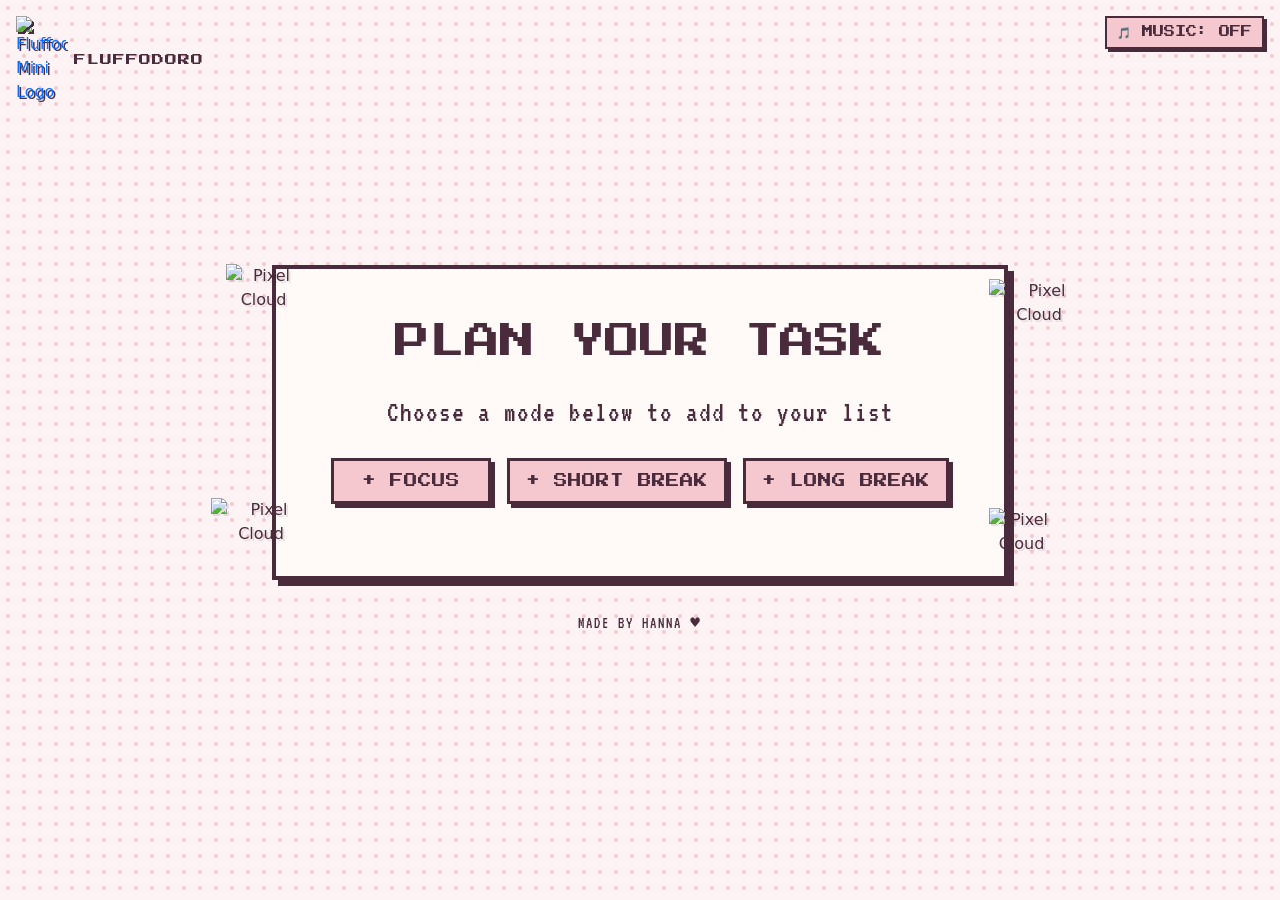
==== plan.html @ 5b4fe717 "html, css, and js files" ====
<!DOCTYPE html>
<html lang="en">

<head>
    <meta charset="UTF-8">
    <meta name="viewport" content="width=device-width, initial-scale=1.0">
    <title>Fluffodoro - Plan Tasks</title>
    <!-- Browser Tab Logo -->
    <link rel="icon" type="image/png" href="assets/images/LOGO.png">

    <!-- Bootstrap 5 CSS -->
    <link href="https://cdn.jsdelivr.net/npm/bootstrap@5.3.0/dist/css/bootstrap.min.css" rel="stylesheet">

    <!-- Google Fonts -->
    <link rel="preconnect" href="https://fonts.googleapis.com">
    <link rel="preconnect" href="https://fonts.gstatic.com" crossorigin>
    <link href="https://fonts.googleapis.com/css2?family=Press+Start+2P&family=VT323&display=swap" rel="stylesheet">

    <!-- Custom Styles -->
    <link rel="stylesheet" href="style.css">
</head>

<body class="fluffodoro-bg d-flex align-items-center">

    <!-- Music Container  -->
    <div class="music-menu-container">
        <div class="music-menu-bar">
            <button class="btn btn-pixel btn-pixel-sm" id="musicToggleBtn" title="Toggle Music Menu">
                🎵 <span class="d-none d-sm-inline" id="musicStatusText">MUSIC: OFF</span>
            </button>
        </div>

        <!-- Music Dropdown -->
        <div class="pixel-music-panel d-none" id="musicPanel">
            <div class="panel-header mb-2 fw-bold text-center">SELECT TRACK</div>

            <!-- Songs -->
            <div class="song-list mb-3">
                <button class="btn btn-pixel-song active w-100 mb-1" data-src="assets/audio/lofi-bg.mp3">
                    ▶ 1. Cozy Focus
                </button>
                <button class="btn btn-pixel-song w-100 mb-1" data-src="assets/audio/rainy-day.mp3">
                    ▶ 2. Soft Rain
                </button>
                <button class="btn btn-pixel-song w-100" data-src="assets/audio/cafe-vibes.mp3">
                    ▶ 3. Lofi Cafe
                </button>
            </div>

            <!-- Volume Slider -->
            <div class="volume-control">
                <label for="volumeSlider" class="form-label mb-1">VOLUME</label>
                <input type="range" class="form-range pixel-slider" id="volumeSlider" min="0" max="1" step="0.05"
                    value="0.5">
            </div>
        </div>
    </div>

    <!-- Top Logo -->
    <div class="top-logo">
        <a href="index.html" class="d-flex align-items-center text-decoration-none">
            <img src="assets/images/LOGO.png" class="top-logo-img" alt="Fluffodoro Mini Logo">
            <span class="top-logo-text ms-2 d-none d-sm-inline">FLUFFODORO</span>
        </a>
    </div>

    <!-- Main Container -->
    <div class="container py-5">
        <div class="row justify-content-center">
            <div class="col-11 col-md-10 col-lg-8 text-center">

                <!-- Plan Your Task Card -->
                <div class="card fluffodoro-card p-4 p-md-5">

                    <!-- Background Floating Clouds -->
                    <img src="assets/images/CLOUD.png" class="floating-cloud cloud-plan-left1" alt="Pixel Cloud">
                    <img src="assets/images/CLOUD.png" class="floating-cloud cloud-plan-left2" alt="Pixel Cloud">
                    <img src="assets/images/CLOUD.png" class="floating-cloud cloud-plan-right1" alt="Pixel Cloud">
                    <img src="assets/images/CLOUD.png" class="floating-cloud cloud-plan-right2" alt="Pixel Cloud">

                    <h1 class="mb-4 pixel-font-plan text-uppercase">Plan Your Task</h1>
                    <p class="pixel-subtitle mb-4">Choose a mode below to add to your list </p>

                    <div class="d-flex flex-wrap justify-content-center gap-3 mb-4">
                        <button class="btn btn-pixel task-mode-btn" data-mode="Focus">
                            + FOCUS
                        </button>
                        <button class="btn btn-pixel task-mode-btn" data-mode="Short Break">
                            + SHORT BREAK
                        </button>
                        <button class="btn btn-pixel task-mode-btn" data-mode="Long Break">
                            + LONG BREAK
                        </button>
                    </div>

                    <!-- Dynamic Task List Container -->
                    <div class="task-list-container text-start d-none" id="taskListContainer">
                        <div class="task-list-header mb-2 fw-bold">YOUR TASKS:</div>
                        <ul class="pixel-task-list list-unstyled mb-3" id="taskList"></ul>

                        <!-- Start Button -->
                        <div class="text-center mt-4">
                            <button class="btn btn-pixel btn-start-task" id="startTaskBtn">
                                ▶ START TASK
                            </button>
                        </div>
                    </div>
                </div>

                <!-- Footer -->
                <div class="footer-text mt-4 pixel-font text-uppercase">
                    <p class="pixel-footer mb-0">MADE BY HANNA <span class="pixel-heart">♥</span></p>
                </div>

            </div>
        </div>
    </div>

    <!-- Pop-up Modal -->
    <div class="pixel-modal-backdrop d-none" id="taskModal">
        <div class="pixel-modal-content p-4">
            <div class="d-flex justify-content-between align-items-center mb-3">
                <h2 class="pixel-modal-title mb-0" id="modalTitle">+ ADD TASK</h2>
                <button class="btn-pixel-close" id="closeModalBtn" type="button">×</button>
            </div>

            <!-- Name Input  -->
            <div class="mb-3 text-start" id="taskNameGroup">
                <label for="taskInput" class="form-label pixel-label">TASK NAME</label>
                <input type="text" class="form-control pixel-input" id="taskInput" placeholder="What are we working on?"
                    autocomplete="off">
            </div>

            <!-- Time Input -->
            <div class="mb-3 text-start">
                <label for="timeInput" class="form-label pixel-label" id="timeLabel">TIME (MINUTES)</label>
                <input type="number" class="form-control pixel-input" id="timeInput" value="25" min="1" max="180">
                <p class="pixel-hint mt-2 mb-0" id="timeHint">25 minutes is the recommended allotted time.</p>
            </div>

            <div class="d-flex justify-content-end gap-2 mt-4">
                <button class="btn btn-pixel btn-pixel-sm" id="cancelModalBtn" type="button">CANCEL</button>
                <button class="btn btn-pixel btn-pixel-sm active" id="saveTaskBtn" type="button">ADD TASK</button>
            </div>
        </div>
    </div>

    <!-- Popup Notification -->
    <div class="pixel-toast d-none" id="startToast">
        <span class="toast-star">✧</span> STARTING YOUR TASK...
    </div>

  
    <script>
        // Task Planning & Modal Script
        const taskModal = document.getElementById('taskModal');
        const modalTitle = document.getElementById('modalTitle');
        const taskModeBtns = document.querySelectorAll('.task-mode-btn');
        const closeModalBtn = document.getElementById('closeModalBtn');
        const cancelModalBtn = document.getElementById('cancelModalBtn');
        const saveTaskBtn = document.getElementById('saveTaskBtn');

        const taskNameGroup = document.getElementById('taskNameGroup');
        const taskInput = document.getElementById('taskInput');
        const timeInput = document.getElementById('timeInput');
        const timeLabel = document.getElementById('timeLabel');
        const timeHint = document.getElementById('timeHint');

        const taskListContainer = document.getElementById('taskListContainer');
        const taskList = document.getElementById('taskList');
        const startTaskBtn = document.getElementById('startTaskBtn');
        const startToast = document.getElementById('startToast');

        let currentSelectedMode = 'Focus';

        taskModeBtns.forEach(btn => {
            btn.addEventListener('click', () => {
                currentSelectedMode = btn.getAttribute('data-mode');
                modalTitle.textContent = `+ ${currentSelectedMode.toUpperCase()}`;
                taskInput.value = '';

                if (currentSelectedMode === 'Focus') {
                    taskNameGroup.classList.remove('d-none');
                    timeLabel.textContent = 'FOCUS TIME (MINUTES)';
                    timeInput.value = 25;
                    timeHint.textContent = '25 minutes is the recommended allotted time.';
                    setTimeout(() => taskInput.focus(), 50);
                } else if (currentSelectedMode === 'Short Break') {
                    taskNameGroup.classList.add('d-none');
                    timeLabel.textContent = 'BREAK TIME (MINUTES)';
                    timeInput.value = 5;
                    timeHint.textContent = '5 minutes is the recommended allotted time.';
                    setTimeout(() => timeInput.focus(), 50);
                } else if (currentSelectedMode === 'Long Break') {
                    taskNameGroup.classList.add('d-none');
                    timeLabel.textContent = 'BREAK TIME (MINUTES)';
                    timeInput.value = 15;
                    timeHint.textContent = '15 minutes is the recommended allotted time.';
                    setTimeout(() => timeInput.focus(), 50);
                }

                taskModal.classList.remove('d-none');
            });
        });

        const closeModal = () => taskModal.classList.add('d-none');

        closeModalBtn.addEventListener('click', closeModal);
        cancelModalBtn.addEventListener('click', closeModal);

        taskModal.addEventListener('click', (e) => {
            if (e.target === taskModal) closeModal();
        });

        // Add Task
        saveTaskBtn.addEventListener('click', () => {
            const taskName = taskInput.value.trim();
            const taskTime = parseInt(timeInput.value) || (currentSelectedMode === 'Focus' ? 25 : (currentSelectedMode === 'Short Break' ? 5 : 15));

            if (currentSelectedMode !== 'Focus' || taskName !== '') {
                taskListContainer.classList.remove('d-none');

                const displayName = currentSelectedMode === 'Focus' ? taskName : currentSelectedMode;

                const li = document.createElement('li');
                li.className = 'pixel-task-item d-flex align-items-center justify-content-between p-2 mb-2';
                li.setAttribute('data-name', displayName);
                li.setAttribute('data-mode', currentSelectedMode);
                li.setAttribute('data-time', taskTime);

                li.innerHTML = `
                    <div class="d-flex align-items-center gap-2 overflow-hidden me-2">
                        <span class="pixel-bullet flex-shrink-0">✦</span>
                        <span class="task-mode-badge flex-shrink-0">${currentSelectedMode}</span>
                        <span class="task-time-badge flex-shrink-0">⏱ ${taskTime}m</span>
                        <span class="task-text text-truncate">${displayName}</span>
                    </div>
                    <button class="btn-pixel-delete flex-shrink-0" title="Delete Task" type="button">×</button>
                `;

                li.querySelector('.btn-pixel-delete').addEventListener('click', () => {
                    li.remove();
                    if (taskList.children.length === 0) {
                        taskListContainer.classList.add('d-none');
                    }
                });

                taskList.appendChild(li);
                closeModal();
            }
        });

        // Save Tasks to localStorage and Redirect
        startTaskBtn.addEventListener('click', () => {
            const taskItems = document.querySelectorAll('.pixel-task-item');

            if (taskItems.length === 0) {
                alert("Please add at least one task before starting!");
                return;
            }

            const tasksQueue = [];
            taskItems.forEach(item => {
                tasksQueue.push({
                    name: item.getAttribute('data-name'),
                    mode: item.getAttribute('data-mode'),
                    time: parseInt(item.getAttribute('data-time'))
                });
            });

            localStorage.setItem('fluffodoro_tasks', JSON.stringify(tasksQueue));

            startToast.classList.remove('d-none');

            setTimeout(() => {
                window.location.href = 'timer.html';
            }, 2000);
        });

        [taskInput, timeInput].forEach(input => {
            input.addEventListener('keypress', (e) => {
                if (e.key === 'Enter') {
                    e.preventDefault();
                    saveTaskBtn.click();
                }
            });
        });
    </script>

    <!-- Background Music Sync Controller -->
    <script src="audio-sync.js"></script>

</body>

</html>
---- style.css ----
/* index.html */

/* Background */
.fluffodoro-bg {
  background-color: #FDF3F5;
  background-image: radial-gradient(#F5C8D0 2px, transparent 2px);
  background-size: 16px 16px; 
  background-position: 0 0;
  min-height: 100vh;
}

/* Pixel Image Rendering */
img {
  image-rendering: pixelated;
  image-rendering: crisp-edges;
}

/* Logo */
.top-logo {
  position: fixed;
  top: 16px;
  left: 16px;
  z-index: 1000;
  display: flex;
  align-items: center;
}

.top-logo-img {
  width: 50px;
  height: auto;
  image-rendering: pixelated;
  image-rendering: crisp-edges;
  filter: drop-shadow(2px 2px 0px #4A2B3B);
  transition: transform 0.2s ease;
}

.top-logo:hover .top-logo-img {
  transform: scale(1.1);
}

/* Logo Text */
.top-logo-text {
  font-family: 'Press Start 2P', cursive;
  font-size: 0.75rem;
  color: #4A2B3B;
  letter-spacing: 1px;
}

/* Mascot & Cloud */
.logo-wrapper {
  position: relative;
  display: inline-block;
  width: 30%;
  min-width: 140px;
}

.logo-img {
  position: relative;
  z-index: 2;
  width: 100%;
}

.floating-cloud {
  position: absolute;
  z-index: 1;
  pointer-events: none;
  user-select: none;
}

/* Left Cloud */
.cloud-left {
  top: -15px;
  left: -100px;
  width: 100px;
  animation: floatLeft 3.5s ease-in-out infinite alternate;
}

.cloud-left1 {
  top: 100px;
  left: -150px;
  width: 60px;
  animation: floatLeft 3.5s ease-in-out infinite alternate;
}

.cloud-left2 {
  top: 50px;
  left: -250px;
  width: 60px;
  animation: floatLeft 3.5s ease-in-out infinite alternate;
}

/* Right Cloud */
.cloud-right {
  bottom: 10px;
  right: -85px;
  width: 60px;
  animation: floatRight 4s ease-in-out infinite alternate;
}

.cloud-right1 {
  bottom: 100px;
  right: -150px;
  width: 100px;
  animation: floatRight 4s ease-in-out infinite alternate;
}

.cloud-right2 {
  bottom: 40px;
  right: -250px;
  width: 60px;
  animation: floatRight 4s ease-in-out infinite alternate;
}

/* Floating Animations */
@keyframes floatLeft {
  0% {
    transform: translateY(0px) rotate(-2deg);
  }
  100% {
    transform: translateY(-10px) rotate(2deg);
  }
}

@keyframes floatRight {
  0% {
    transform: translateY(0px) rotate(2deg);
  }
  100% {
    transform: translateY(-12px) rotate(-2deg);
  }
}

/* Pixel Card */
.fluffodoro-card {
  background-color: #FFF9F8;
  border: 4px solid #4A2B3B;
  border-radius: 0; 
  box-shadow: 6px 6px 0px #4A2B3B; 
  color: #4A2B3B;
}

/* Pixel Heading */
.pixel-font {
  font-family: 'Press Start 2P', cursive;
  color: #4A2B3B;
  font-size: 3rem;
  line-height: 1.4;
  image-rendering: pixelated;
  -webkit-font-smoothing: none;
}

/* Pixel Subtitle */
.pixel-subtitle {
  font-family: 'VT323', monospace;
  color: #4A2B3B;
  font-size: 1.8rem;
  letter-spacing: 1px;
}

/* Pixel Footer */
.pixel-footer {
  font-family: 'VT323', monospace;
  color: #4A2B3B;
  font-size: 1.0rem;
  letter-spacing: 2px;
  margin-top: 2rem;  
}

/* Main Action Button */
.btn-pixel {
  font-family: 'Press Start 2P', cursive;
  font-size: 0.85rem;
  background-color: #F5C8D0;
  color: #4A2B3B;
  border: 3px solid #4A2B3B;
  border-radius: 0;
  box-shadow: 4px 4px 0px #4A2B3B;
  padding: 10px 16px;
  transition: all 0.1s ease;
}

.btn-pixel:hover {
  background-color: #EEA8B8;
  color: #4A2B3B;
  transform: translate(2px, 2px);
  box-shadow: 2px 2px 0px #4A2B3B;
}

.btn-pixel:active {
  transform: translate(4px, 4px);
  box-shadow: 0px 0px 0px #4A2B3B;
}

/* Music Container */
.music-menu-container {
  position: fixed;
  top: 16px;
  right: 16px;
  z-index: 1000;
  display: flex;
  flex-direction: column;
  align-items: flex-end;
}

.music-menu-bar {
  display: flex;
  gap: 6px;
}

/* Small Button Variant */
.btn-pixel-sm {
  font-size: 0.7rem;
  padding: 6px 10px;
  box-shadow: 3px 3px 0px #4A2B3B;
  border-width: 2px;
}

.btn-pixel-sm:hover {
  box-shadow: 1px 1px 0px #4A2B3B;
  transform: translate(2px, 2px);
}

.btn-pixel-sm:active {
  box-shadow: 0px 0px 0px #4A2B3B;
  transform: translate(3px, 3px);
}

/* Dropdown */
.pixel-music-panel {
  background-color: #FFF9F8;
  border: 3px solid #4A2B3B;
  box-shadow: 4px 4px 0px #4A2B3B;
  padding: 12px;
  margin-top: 8px;
  width: 220px;
  font-family: 'Press Start 2P', cursive;
  font-size: 0.65rem;
  color: #4A2B3B;
}

/* Song Selector Buttons */
.btn-pixel-song {
  font-family: 'Press Start 2P', cursive;
  font-size: 0.6rem;
  background-color: #FDF3F5;
  color: #4A2B3B;
  border: 2px solid #4A2B3B;
  text-align: left;
  padding: 6px 8px;
  border-radius: 0;
  transition: all 0.1s ease;
}

.btn-pixel-song:hover {
  background-color: #F5C8D0;
  color: #4A2B3B;
}

.btn-pixel-song.active {
  background-color: #EEA8B8;
  font-weight: bold;
  box-shadow: inset 2px 2px 0px #4A2B3B;
}

/* Slider */
.pixel-slider {
  -webkit-appearance: none;
  appearance: none;
  width: 100%;
  background: transparent;
  cursor: pointer;
}

.pixel-slider:focus {
  outline: none;
}

.pixel-slider::-webkit-slider-runnable-track {
  background: #FDF3F5;
  border: 2px solid #4A2B3B;
  height: 10px;
}

.pixel-slider::-webkit-slider-thumb {
  -webkit-appearance: none;
  appearance: none;
  height: 18px;
  width: 12px;
  background-color: #EEA8B8;
  border: 2px solid #4A2B3B;
  border-radius: 0;
  margin-top: -6px;
}

.pixel-slider::-moz-range-track {
  background: #FDF3F5;
  border: 2px solid #4A2B3B;
  height: 10px;
}

.pixel-slider::-moz-range-thumb {
  height: 18px;
  width: 12px;
  background-color: #EEA8B8;
  border: 2px solid #4A2B3B;
  border-radius: 0;
}

/* Popup Notification */
.pixel-toast {
  position: fixed;
  bottom: 24px;
  left: 50%;
  transform: translateX(-50%);
  background-color: #4A2B3B; 
  color: #FFF9F8;             
  border: 3px solid #FFF9F8;  
  box-shadow: 0 0 0 3px #4A2B3B, 4px 4px 0px rgba(0, 0, 0, 0.2); 
  padding: 12px 24px;
  font-family: 'Press Start 2P', cursive;
  font-size: 0.75rem;
  letter-spacing: 1px;
  z-index: 2000;
  text-align: center;
  white-space: nowrap;
  animation: slideUp 0.3s ease-out;
}

.toast-star {
  color: #F5C8D0;
  margin-right: 6px;
}

/* Animation */
@keyframes slideUp {
  from {
    bottom: -60px;
    opacity: 0;
  }
  to {
    bottom: 24px;
    opacity: 1;
  }
}

/* plan.html */

.pixel-font-plan {
  font-family: 'Press Start 2P', cursive;
  color: #4A2B3B;
  font-size: 2.2rem;
  line-height: 1.4;
  image-rendering: pixelated;
}

/* Task Selection Buttons */
.task-mode-btn {
  min-width: 160px;
}

/* Modal Overlay */
.pixel-modal-backdrop {
  position: fixed;
  top: 0;
  left: 0;
  width: 100vw;
  height: 100vh;
  background-color: rgba(74, 43, 59, 0.45);
  z-index: 2000;
  display: flex;
  align-items: center;
  justify-content: center;
}

/* Modal Box */
.pixel-modal-content {
  background-color: #FFF9F8;
  border: 4px solid #4A2B3B;
  box-shadow: 6px 6px 0px #4A2B3B;
  width: 90%;
  max-width: 440px;
  font-family: 'Press Start 2P', cursive;
  color: #4A2B3B;
}

.pixel-modal-title {
  font-family: 'Press Start 2P', cursive;
  font-size: 0.85rem;
  color: #4A2B3B;
}

.btn-pixel-close {
  background: none;
  border: none;
  font-family: 'Press Start 2P', cursive;
  font-size: 1.2rem;
  color: #4A2B3B;
  cursor: pointer;
  line-height: 1;
}

.btn-pixel-close:hover {
  color: #EEA8B8;
}

/* Forms */
.pixel-label {
  font-size: 0.65rem;
  margin-bottom: 6px;
  color: #4A2B3B;
}

.pixel-input {
  font-family: 'VT323', monospace;
  font-size: 1.5rem;
  background-color: #FDF3F5;
  border: 2px solid #4A2B3B;
  border-radius: 0;
  color: #4A2B3B;
  padding: 6px 12px;
}

.pixel-input:focus {
  background-color: #FFF9F8;
  border-color: #EEA8B8;
  box-shadow: none;
  outline: none;
}

/* Task List Container */
.task-list-container {
  margin-top: 2rem;
  border-top: 2px dashed #4A2B3B;
  padding-top: 1.5rem;
}

.task-list-header {
  font-family: 'Press Start 2P', cursive;
  font-size: 0.75rem;
  color: #4A2B3B;
}

/* Task Item */
.pixel-task-item {
  background-color: #FDF3F5;
  border: 2px solid #4A2B3B;
  box-shadow: 3px 3px 0px #4A2B3B;
  font-family: 'VT323', monospace;
  font-size: 1.4rem;
  color: #4A2B3B;
}

.pixel-bullet {
  color: #EEA8B8;
  font-size: 1rem;
}

.task-mode-badge {
  font-family: 'Press Start 2P', cursive;
  font-size: 0.55rem;
  background-color: #EEA8B8;
  color: #4A2B3B;
  padding: 3px 6px;
  border: 1px solid #4A2B3B;
}

.btn-pixel-delete {
  background: none;
  border: none;
  font-family: 'Press Start 2P', cursive;
  font-size: 0.9rem;
  color: #4A2B3B;
  cursor: pointer;
  line-height: 1;
}

.btn-pixel-delete:hover {
  color: #EEA8B8;
}

/* Recommended Time */
.pixel-hint {
  font-family: 'VT323', monospace;
  font-size: 1.1rem;
  color: #E08CA0; 
  line-height: 1.2;
}

.task-time-badge {
  font-family: 'Press Start 2P', cursive;
  font-size: 0.55rem;
  background-color: #FDF3F5;
  color: #4A2B3B;
  padding: 3px 6px;
  border: 1px solid #4A2B3B;
}

.fluffodoro-card {
  position: relative;
  overflow: visible !important;
}

.floating-cloud {
  position: absolute;
  z-index: 1;
  pointer-events: none;
  user-select: none;
  filter: drop-shadow(2px 2px 0px rgba(74, 43, 59, 0.12));
}

/* Floating Animations */
@keyframes floatUp {
  0% {
    transform: translateY(0px) rotate(-1deg);
  }
  100% {
    transform: translateY(-10px) rotate(2deg);
  }
}

@keyframes floatDown {
  0% {
    transform: translateY(0px) rotate(1deg);
  }
  100% {
    transform: translateY(8px) rotate(-2deg);
  }
}

/* Clouds */
.cloud-plan-left1 {
  top: -5px;
  left: -50px;
  width: 75px;
  animation: floatUp 3.6s ease-in-out infinite alternate;
}

.cloud-plan-left2 {
  bottom: 30px;
  left: -65px;
  width: 100px;
  animation: floatDown 4.2s ease-in-out 0.5s infinite alternate;
}

.cloud-plan-right1 {
  top: 10px;
  right: -85px;
  width: 100px;
  animation: floatDown 3.8s ease-in-out 0.2s infinite alternate;
}

.cloud-plan-right2 {
  bottom: 20px;
  right: -50px;
  width: 65px;
  animation: floatUp 4.5s ease-in-out 0.7s infinite alternate;
}

/* timer.html */

/* Progress Timer */
.timer-circle-wrapper {
  position: relative;
  width: 220px;
  height: 220px;
}

.timer-svg {
  width: 100%;
  height: 100%;
  transform: rotate(-90deg); 
}

.timer-circle-border-outer,
.timer-circle-border-inner {
  fill: none;
  stroke: #4A2B3B;
  stroke-width: 2;
}

/*  Track Circle */
.timer-circle-bg {
  fill: none;
  stroke: #FDF3F5;
  stroke-width: 10;
}

/* Animated Progress  */
.timer-circle-progress {
  fill: none;
  stroke: #EEA8B8;
  stroke-width: 10;
  stroke-linecap: round;
  stroke-dasharray: 276.46;
  stroke-dashoffset: 0;
  transition: stroke-dashoffset 1s linear;
}

/* Cloud Indicator at Progress Tip */
.timer-cloud-marker {
  position: absolute;
  width: 32px;
  height: auto;
  top: 50%;
  left: 50%;
  margin-top: -16px;
  margin-left: -16px;
  pointer-events: none;
  z-index: 10;
  filter: drop-shadow(1px 1px 0px #4A2B3B);
}

/*  Mascot Container */
.timer-center-logo {
  position: absolute;
  top: 50%;
  left: 50%;
  transform: translate(-50%, -50%);
  width: 100px;
  height: 100px;
  display: flex;
  align-items: center;
  justify-content: center;
  pointer-events: none;
}

.floating-mascot {
  width: 90%;
  height: auto;
  image-rendering: pixelated;
  image-rendering: crisp-edges;
  filter: drop-shadow(0px 3px 0px rgba(74, 43, 59, 0.15));
  animation: mascotFloat 3s ease-in-out infinite alternate;
}

@keyframes mascotFloat {
  0% { transform: translateY(0px) rotate(-1deg); }
  50% { transform: translateY(-6px) rotate(1deg); }
  100% { transform: translateY(0px) rotate(-1deg); }
}

.timer-center-logo img {
  width: 70%;
  height: auto;
}

/* Stop Button */
.btn-control-square {
  width: 48px;
  height: 48px;
  padding: 0;
  display: flex;
  align-items: center;
  justify-content: center;
  font-size: 1.2rem;
  background-color: #F5C8D0;
}

/* Play/Pause Button */
.btn-control-main {
  height: 48px;
  font-size: 0.85rem;
  display: inline-flex;
  align-items: center;
  justify-content: center;
  gap: 10px;
  padding: 0 16px;
}


.btn-control-main .btn-text {
  display: inline-block;
  transform: translateY(1px); 
}


.btn-control-main .btn-icon {
  display: inline-block;
  font-size: 0.8rem;
  line-height: 1;
  transform: translateY(-1px); 
}

/* Countdown */
.timer-countdown-display {
  font-family: 'Press Start 2P', cursive;
  font-size: 2.2rem;
  color: #4A2B3B;
  background-color: #FDF3F5;
  border: 3px solid #4A2B3B;
  box-shadow: 4px 4px 0px #4A2B3B;
  padding: 12px 20px;
  letter-spacing: 2px;
  text-shadow: 2px 2px 0px #EEA8B8;
}
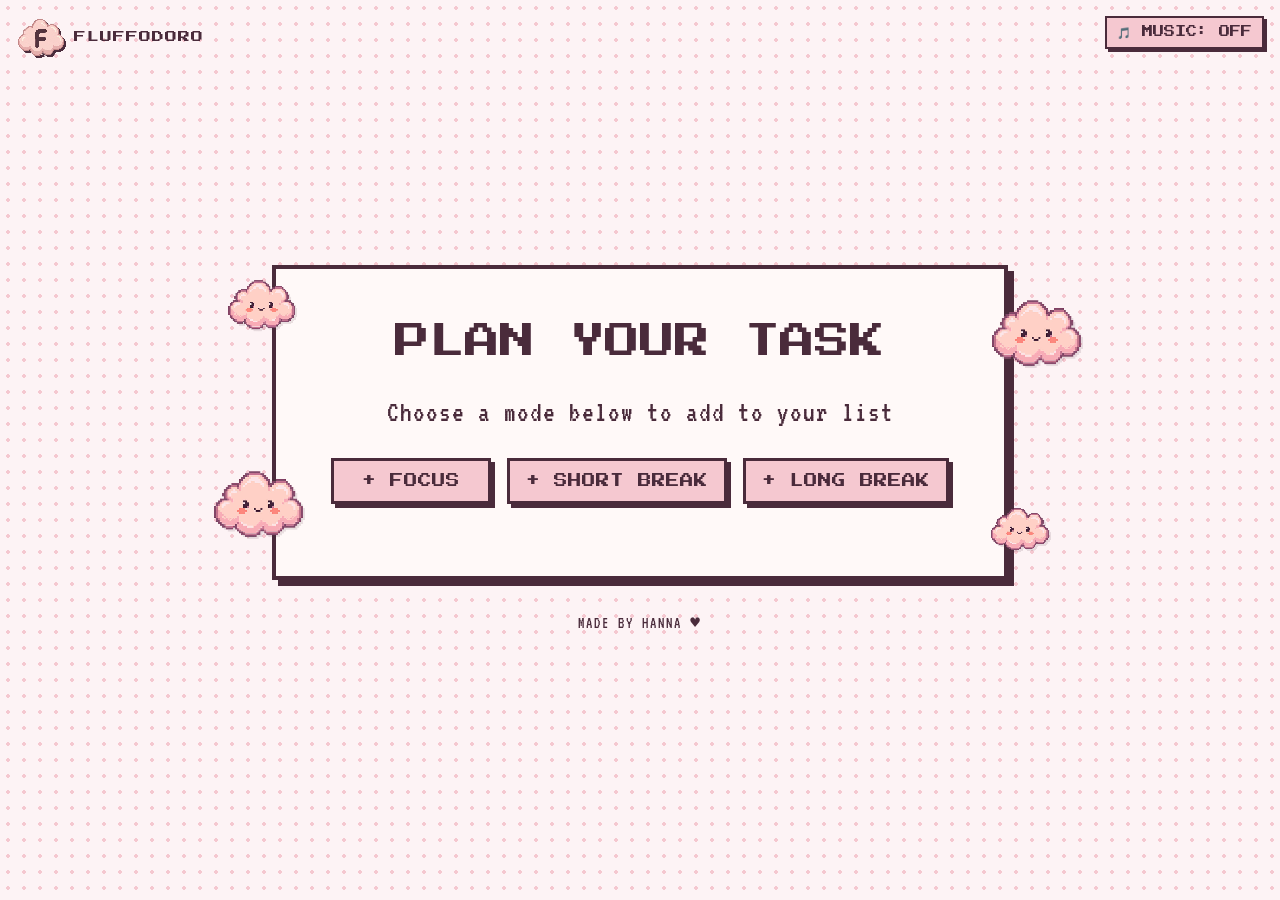
==== commit 1c5f7887: "Fix image paths and HTML structure in plan.html Updated image paths and fixed HTML structure." ====
--- a/plan.html
+++ b/plan.html
@@ -6,7 +6,7 @@
     <meta name="viewport" content="width=device-width, initial-scale=1.0">
     <title>Fluffodoro - Plan Tasks</title>
     <!-- Browser Tab Logo -->
-    <link rel="icon" type="image/png" href="assets/images/LOGO.png">
+    <link rel="icon" type="image/png" href="images/LOGO.png">
 
     <!-- Bootstrap 5 CSS -->
     <link href="https://cdn.jsdelivr.net/npm/bootstrap@5.3.0/dist/css/bootstrap.min.css" rel="stylesheet">
@@ -36,13 +36,13 @@
 
             <!-- Songs -->
             <div class="song-list mb-3">
-                <button class="btn btn-pixel-song active w-100 mb-1" data-src="assets/audio/lofi-bg.mp3">
+                <button class="btn btn-pixel-song active w-100 mb-1" data-src="lofi-bg.mp3">
                     ▶ 1. Cozy Focus
                 </button>
-                <button class="btn btn-pixel-song w-100 mb-1" data-src="assets/audio/rainy-day.mp3">
+                <button class="btn btn-pixel-song w-100 mb-1" data-src="rainy-day.mp3">
                     ▶ 2. Soft Rain
                 </button>
-                <button class="btn btn-pixel-song w-100" data-src="assets/audio/cafe-vibes.mp3">
+                <button class="btn btn-pixel-song w-100" data-src="cafe-vibes.mp3">
                     ▶ 3. Lofi Cafe
                 </button>
             </div>
@@ -59,7 +59,7 @@
     <!-- Top Logo -->
     <div class="top-logo">
         <a href="index.html" class="d-flex align-items-center text-decoration-none">
-            <img src="assets/images/LOGO.png" class="top-logo-img" alt="Fluffodoro Mini Logo">
+            <img src="images/LOGO.png" class="top-logo-img" alt="Fluffodoro Mini Logo">
             <span class="top-logo-text ms-2 d-none d-sm-inline">FLUFFODORO</span>
         </a>
     </div>
@@ -73,10 +73,10 @@
                 <div class="card fluffodoro-card p-4 p-md-5">
 
                     <!-- Background Floating Clouds -->
-                    <img src="assets/images/CLOUD.png" class="floating-cloud cloud-plan-left1" alt="Pixel Cloud">
-                    <img src="assets/images/CLOUD.png" class="floating-cloud cloud-plan-left2" alt="Pixel Cloud">
-                    <img src="assets/images/CLOUD.png" class="floating-cloud cloud-plan-right1" alt="Pixel Cloud">
-                    <img src="assets/images/CLOUD.png" class="floating-cloud cloud-plan-right2" alt="Pixel Cloud">
+                    <img src="images/CLOUD.png" class="floating-cloud cloud-plan-left1" alt="Pixel Cloud">
+                    <img src="images/CLOUD.png" class="floating-cloud cloud-plan-left2" alt="Pixel Cloud">
+                    <img src="images/CLOUD.png" class="floating-cloud cloud-plan-right1" alt="Pixel Cloud">
+                    <img src="images/CLOUD.png" class="floating-cloud cloud-plan-right2" alt="Pixel Cloud">
 
                     <h1 class="mb-4 pixel-font-plan text-uppercase">Plan Your Task</h1>
                     <p class="pixel-subtitle mb-4">Choose a mode below to add to your list </p>
@@ -292,4 +292,4 @@
 
 </body>
 
-</html>+</html>
